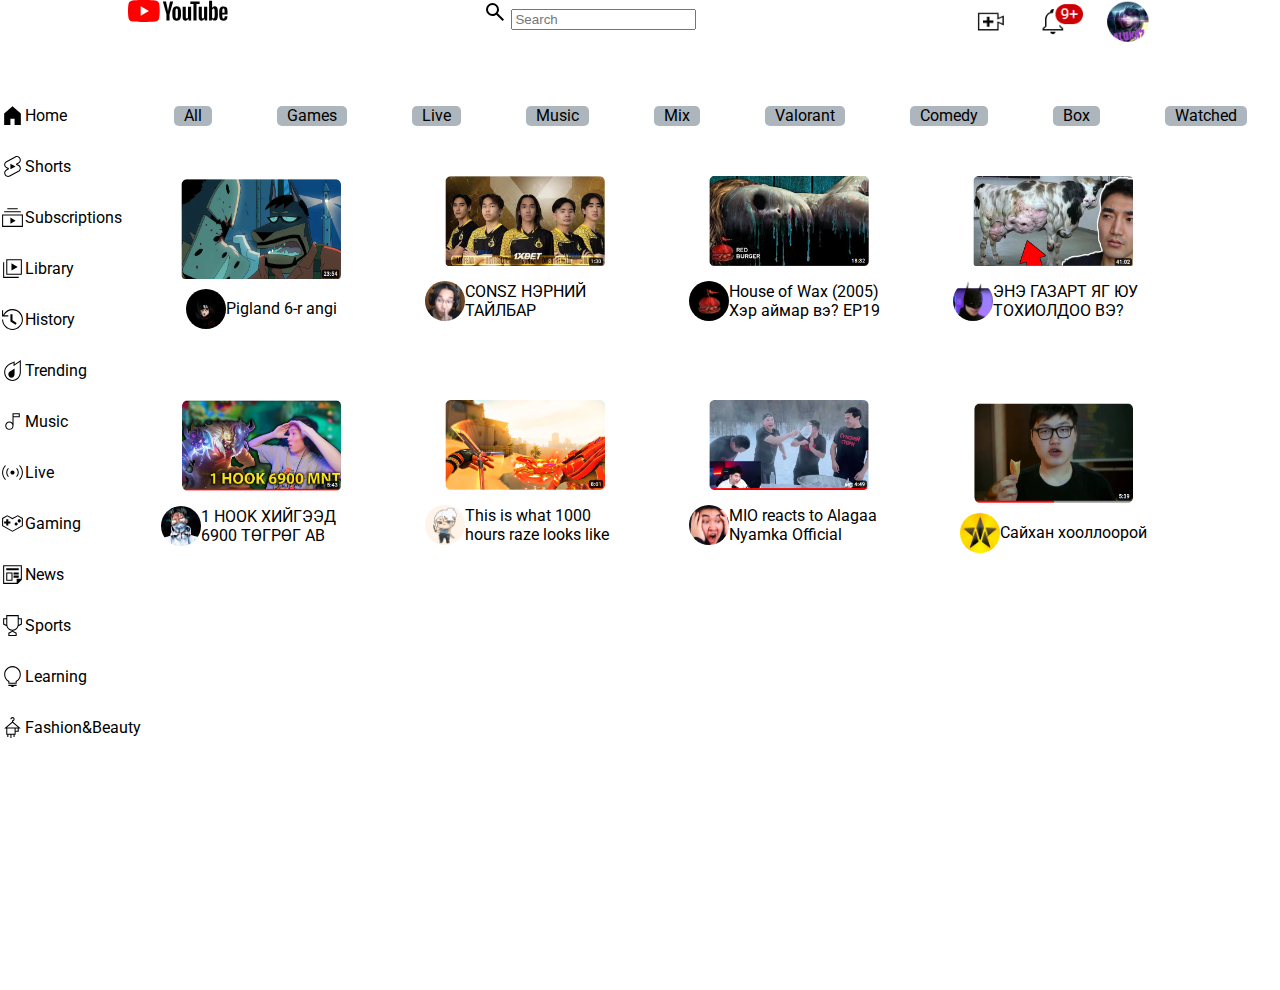
==== index.html @ 688a3539 "index.html" ====
<!DOCTYPE html>
<html lang="en">
  <head>
    <meta charset="UTF-8" />
    <meta name="viewport" content="width=device-width, initial-scale=1.0" />
    <title>Document</title>
    <link rel="stylesheet" href="yt.css" />
    <link rel="preconnect" href="https://fonts.googleapis.com" />
    <link rel="preconnect" href="https://fonts.gstatic.com" crossorigin />
    <link
      href="https://fonts.googleapis.com/css2?family=Roboto:ital,wght@0,100;0,300;0,400;0,500;0,700;0,900;1,100;1,300;1,400;1,500;1,700;1,900&display=swap"
      rel="stylesheet"
    />
  </head>
  <body>
    <header>
      <div class="YT"><img src="youtube.svg" alt="icon" /></div>
      <div class="input">
        <img src="search_FILL0_wght400_GRAD0_opsz24.svg" alt="icon" />
        <input type="text" placeholder="Search" />
      </div>
      <div class="signin">
        <img src="signin.png" alt="" height="50px" width="200px" />
      </div>
    </header>
    <main class="container">
      <div class="menu">
        <div class="menu1">
          <img src="home.svg" alt="" height="25px" width="25px" />
          <p>Home</p>
        </div>
        <div class="menu1">
          <img src="shorts.svg" alt="" height="25px" width="25px" />
          <p>Shorts</p>
        </div>
        <div class="menu1">
          <img
            src="subscriptions.svg"
            alt=""
            alt=""
            height="25px"
            width="25px"
          />
          <p>Subscriptions</p>
        </div>
        <div class="menu1">
          <img src="library.svg" alt="" height="25px" width="25px" />
          <p>Library</p>
        </div>
        <div class="menu1">
          <div class="menu1">
            <img src="history.svg" alt="" height="25px" width="25px" />
            <p>History</p>
          </div>
        </div>
        <div class="menu1">
          <img src="trending.svg" alt="" height="25px" width="25px" />
          <p>Trending</p>
        </div>
        <div class="menu1">
          <img src="music.svg" alt="" height="25px" width="25px" />
          <p>Music</p>
        </div>
        <div class="menu1">
          <img src="live.svg" alt="" height="25px" width="25px" />
          <p>Live</p>
        </div>
        <div class="menu1">
          <img src="gaming.svg" alt="" height="25px" width="25px" />
          <p>Gaming</p>
        </div>
        <div class="menu1">
          <img src="news.svg" alt="" height="25px" width="25px" />
          <p>News</p>
        </div>
        <div class="menu1">
          <img src="sports.svg" alt="" height="25px" width="25pxs" />
          <p>Sports</p>
        </div>
        <div class="menu1">
          <img src="learning.svg" alt="" height="25px" width="25px" />
          <p>Learning</p>
        </div>
        <div class="menu1">
          <img src="fashion.svg" alt="" height="25px" width="25px" />
          <p>Fashion&Beauty</p>
        </div>
      </div>
      <div class="content">
        <div class="filter">
          <p>All</p>
          <p>Games</p>
          <p>Live</p>
          <p>Music</p>
          <p>Mix</p>
          <p>Valorant</p>
          <p>Comedy</p>
          <p>Box</p>
          <p>Watched</p>
        </div>
        <div class="video">
          <div class="negvideo">
            <img class="vidimg" src="Pigland.png" alt="" />
            <div class="garchig">
              <img class="channel" src="uchiha itachi.jpg" alt="" />
              <p>Pigland 6-r angi</p>
            </div>
          </div>
          <div class="negvideo">
            <img class="vidimg" src="Mongolz IRS.png" alt="" />
            <div class="garchig">
              <img class="channel" src="daily clips of consz.jpg" alt="" />
              <p>CONSZ НЭРНИЙ ТАЙЛБАР</p>
            </div>
          </div>
          <div class="negvideo">
            <img class="vidimg" src="red burger her aimr ve.png" alt="" />
            <div class="garchig">
              <img class="channel" src="red bureegeer.jpg" alt="" />
              <p>House of Wax (2005) Хэр аймар вэ? EP19</p>
            </div>
          </div>

          <div class="negvideo">
            <img class="vidimg" src="tushig.png" alt="" />
            <div class="garchig">
              <img class="channel" src="tushig.jpg" alt="" />
              <p>ЭНЭ ГАЗАРТ ЯГ ЮУ ТОХИОЛДОО ВЭ?</p>
            </div>
          </div>
          <div class="negvideo">
            <img class="vidimg" src="saftaz.png" alt="" />
            <div class="garchig">
              <img class="channel" src="saftie.jpg" alt="" />
              <p>1 HOOK ХИЙГЭЭД 6900 ТӨГРӨГ АВ</p>
            </div>
          </div>
          <div class="negvideo">
            <img class="vidimg" src="Valorant.png" alt="" />
            <div class="garchig">
              <img class="channel" src="jett ysn ysn.jpg" alt="" />
              <p>This is what 1000 hours raze looks like</p>
            </div>
          </div>
          <div class="negvideo">
            <img class="vidimg" src="mio.png" alt="" />
            <div class="garchig">
              <img class="channel" src="mio.jpg" alt="" />
              <p>MIO reacts to Alagaa Nyamka Official</p>
            </div>
          </div>
          <div class="negvideo">
            <img class="vidimg" src="ASMR.png" alt="" />
            <div class="garchig">
              <img class="channel" src="asmr.jpg" alt="" />
              <p>Сайхан хооллоорой</p>
            </div>
          </div>
        </div>
      </div>
    </main>
    <footer></footer>
  </body>
</html>
---- yt.css ----
@media screen and (min-width: 1200px) {
  header {
    height: 10vh;
    width: 100vw;
    display: flex;
    justify-content: space-around;
  }
  .container {
    display: flex;
    flex-direction: row;
    width: 100%;
    height: 100vh;
  }
  .menu {
    flex-grow: 1;
    height: 100%;
  }
  .content {
    flex-direction: column;
    display: flex;
    flex-grow: 8;
    height: 100%;
  }
  body {
    margin: 0;
  }
  .menu1 {
    display: flex;
    justify-content: start;
    align-items: center;
  }
  .filter {
    flex-grow: 1;
    display: flex;
    flex-direction: row;
    justify-content: space-around;
    height: 50px;
  }
  .video {
    display: flex;
    /* justify-content: space-around; */
    padding: 20px;

    flex-grow: 25;
    flex-wrap: wrap;
    align-content: flex-start;
    gap: 5vw;
  }
  .filter p {
    background-color: #adb5bd;
    padding: 0px 10px;
    height: 20px;
    border-radius: 5px;
  }
  * {
    box-sizing: border-box;
  }
  .negvideo {
    display: flex;
    flex-direction: column;
    justify-content: space-around;
    align-items: center;
    width: 200px;
    height: 160px;
  }
  .vidimg {
    width: 160px;
    height: 100px;
  }
  .channel {
    height: 40px;
    width: 40px;
    border-radius: 20px;
  }
  .garchig {
    display: flex;
    flex-direction: row;
    justify-content: space-evenly;
    align-items: center;
  }
  p {
    font-family: "Roboto", sans-serif;
    font-weight: 400;
    font-style: normal;
  }
  .YT {
    width: 100px;
  }
  .menu1:hover {
    background-color: #adb5bd;
    transition: 0.4s;
    cursor: pointer;
  }
  .filter p:hover {
    color: white;
    background-color: #343a40;
    transition: 0.5s;
    cursor: pointer;
  }
}

@media screen and (min-width: 770px) and (max-width: 1199px) {
  header {
    height: 10vh;
    width: 100vw;
    display: flex;
    justify-content: space-around;
  }
  .container {
    display: flex;
    flex-direction: row;
    width: 100%;
    height: 100vh;
  }
  .menu {
    flex-grow: 1;
    height: 100%;
    width: 0%;
  }
  .content {
    flex-direction: column;
    display: flex;
    flex-grow: 8;
    height: 100%;
  }
  body {
    margin: 0;
  }
  .menu1 {
    display: flex;
    justify-content: start;
    align-items: center;
    flex-direction: column;
  }
  .filter {
    flex-grow: 1;
    display: flex;
    flex-direction: row;
    justify-content: space-around;
    height: 50px;
  }
  .video {
    display: flex;
    /* justify-content: space-around; */
    padding: 20px;

    flex-grow: 25;
    flex-wrap: wrap;
    align-content: flex-start;
    gap: 5vw;
  }
  .filter p {
    background-color: #adb5bd;
    padding: 0px 10px;
    height: 20px;
    border-radius: 5px;
  }
  * {
    box-sizing: border-box;
  }
  .negvideo {
    display: flex;
    flex-direction: column;
    justify-content: space-around;
    align-items: center;
    width: 200px;
    height: 160px;
  }
  .vidimg {
    width: 160px;
    height: 100px;
  }
  .channel {
    height: 40px;
    width: 40px;
    border-radius: 20px;
  }
  .garchig {
    display: flex;
    flex-direction: row;
    justify-content: space-evenly;
    align-items: center;
  }
  p {
    font-family: "Roboto", sans-serif;
    font-weight: 400;
    font-style: normal;
  }
  .YT {
    width: 100px;
  }
  .menu1:hover {
    background-color: #adb5bd;
    transition: 0.4s;
  }
  .filter p:hover {
    color: white;
    background-color: #343a40;
    transition: 0.5s;
  }
}
@media screen and (min-width: 480px) and (max-width: 769px) {
  header {
    height: 10vh;
    width: 100vw;
    display: flex;
    justify-content: space-around;
  }
  .container {
    display: flex;
    flex-direction: row;
    width: 100%;
    height: 100vh;
  }
  .menu {
    display: none;
  }
  .content {
    flex-direction: column;
    display: flex;
    flex-grow: 8;
    height: 100%;
  }
  body {
    margin: 0;
  }
  .menu1 {
    display: flex;
    justify-content: start;
    align-items: center;
    flex-direction: column;
  }
  .filter {
    flex-grow: 1;
    display: flex;
    flex-direction: row;
    justify-content: space-around;
    height: 50px;
  }
  .video {
    display: flex;
    /* justify-content: space-around; */
    padding: 20px;

    flex-grow: 25;
    flex-wrap: wrap;
    align-content: flex-start;
    gap: 5vw;
  }
  .filter p {
    background-color: #adb5bd;
    padding: 0px 10px;
    height: 20px;
    border-radius: 5px;
  }
  * {
    box-sizing: border-box;
  }
  .negvideo {
    display: flex;
    flex-direction: column;
    justify-content: space-around;
    align-items: center;
    width: 200px;
    height: 160px;
  }
  .vidimg {
    width: 160px;
    height: 100px;
  }
  .channel {
    height: 40px;
    width: 40px;
    border-radius: 20px;
  }
  .garchig {
    display: flex;
    flex-direction: row;
    justify-content: space-evenly;
    align-items: center;
  }
  p {
    font-family: "Roboto", sans-serif;
    font-weight: 400;
    font-style: normal;
  }
  .YT {
    width: 100px;
  }
  .menu1:hover {
    background-color: #adb5bd;
    transition: 0.4s;
  }
  .filter p:hover {
    color: white;
    background-color: #343a40;
    transition: 0.5s;
  }
}
@media screen and (max-width: 479px) {
  header {
    height: 10vh;
    width: 100vw;
    display: flex;
    justify-content: space-around;
  }
  .container {
    display: flex;
    flex-direction: row;
    width: 100%;
    height: 100vh;
  }
  .menu {
    display: none;
  }
  .content {
    flex-direction: column;
    display: flex;
    flex-grow: 8;
    height: 100%;
  }
  body {
    margin: 0;
  }
  .menu1 {
    display: flex;
    justify-content: start;
    align-items: center;
    flex-direction: column;
  }
  .filter {
    flex-grow: 1;
    display: flex;
    flex-direction: row;
    justify-content: space-around;
    height: 50px;
  }
  .video {
    display: flex;
    /* justify-content: space-around; */
    padding: 20px;

    flex-grow: 25;
    flex-wrap: wrap;
    align-content: flex-start;
    gap: 5vw;
  }
  .filter p {
    background-color: #adb5bd;
    padding: 0px 10px;
    height: 20px;
    border-radius: 5px;
  }
  * {
    box-sizing: border-box;
  }
  .negvideo {
    display: flex;
    flex-direction: column;
    justify-content: space-around;
    align-items: center;
    width: 200px;
    height: 160px;
  }
  .vidimg {
    width: 160px;
    height: 100px;
  }
  .channel {
    height: 40px;
    width: 40px;
    border-radius: 20px;
  }
  .garchig {
    display: flex;
    flex-direction: row;
    justify-content: space-evenly;
    align-items: center;
  }
  p {
    font-family: "Roboto", sans-serif;
    font-weight: 400;
    font-style: normal;
  }
  .YT {
    width: 100px;
  }
  .menu1:hover {
    background-color: #adb5bd;
    transition: 0.4s;
  }
  .filter p:hover {
    color: white;
    background-color: #343a40;
    transition: 0.5s;
  }
}
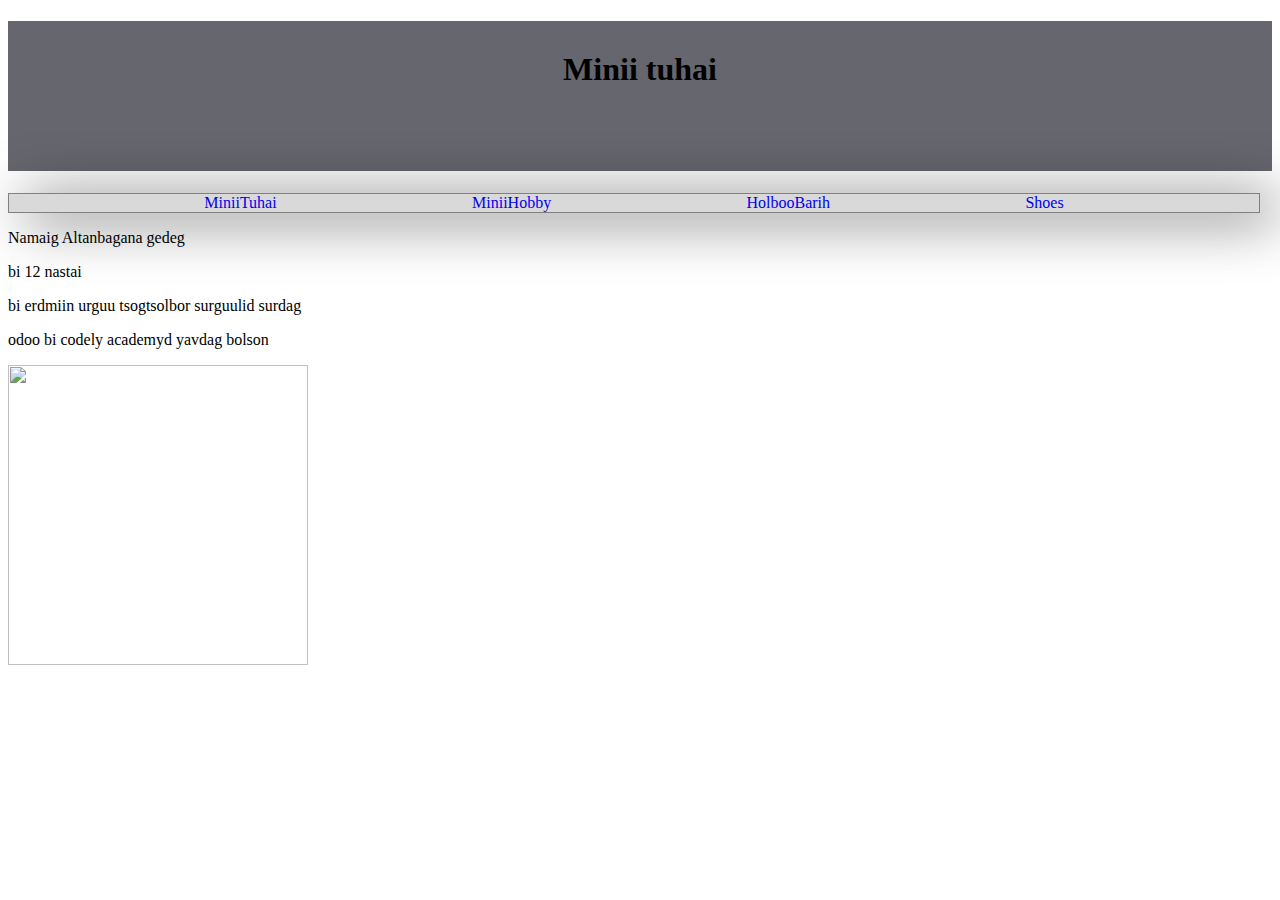
==== commit 2ded5ac9: "change1" ====
--- a/index.html
+++ b/index.html
@@ -1,164 +1,27 @@
 <!DOCTYPE html>
 <html lang="en">
-  <head>
-    <meta charset="UTF-8" />
-    <meta name="viewport" content="width=device-width, initial-scale=1.0" />
+<head>
+    <meta charset="UTF-8">
+    <meta name="viewport" content="width=device-width, initial-scale=1.0">
     <title>Document</title>
-    <link rel="stylesheet" href="yt.css" />
-    <link rel="preconnect" href="https://fonts.googleapis.com" />
-    <link rel="preconnect" href="https://fonts.gstatic.com" crossorigin />
-    <link
-      href="https://fonts.googleapis.com/css2?family=Roboto:ital,wght@0,100;0,300;0,400;0,500;0,700;0,900;1,100;1,300;1,400;1,500;1,700;1,900&display=swap"
-      rel="stylesheet"
-    />
-  </head>
-  <body>
-    <header>
-      <div class="YT"><img src="youtube.svg" alt="icon" /></div>
-      <div class="input">
-        <img src="search_FILL0_wght400_GRAD0_opsz24.svg" alt="icon" />
-        <input type="text" placeholder="Search" />
-      </div>
-      <div class="signin">
-        <img src="signin.png" alt="" height="50px" width="200px" />
-      </div>
-    </header>
-    <main class="container">
-      <div class="menu">
-        <div class="menu1">
-          <img src="home.svg" alt="" height="25px" width="25px" />
-          <p>Home</p>
-        </div>
-        <div class="menu1">
-          <img src="shorts.svg" alt="" height="25px" width="25px" />
-          <p>Shorts</p>
-        </div>
-        <div class="menu1">
-          <img
-            src="subscriptions.svg"
-            alt=""
-            alt=""
-            height="25px"
-            width="25px"
-          />
-          <p>Subscriptions</p>
-        </div>
-        <div class="menu1">
-          <img src="library.svg" alt="" height="25px" width="25px" />
-          <p>Library</p>
-        </div>
-        <div class="menu1">
-          <div class="menu1">
-            <img src="history.svg" alt="" height="25px" width="25px" />
-            <p>History</p>
-          </div>
-        </div>
-        <div class="menu1">
-          <img src="trending.svg" alt="" height="25px" width="25px" />
-          <p>Trending</p>
-        </div>
-        <div class="menu1">
-          <img src="music.svg" alt="" height="25px" width="25px" />
-          <p>Music</p>
-        </div>
-        <div class="menu1">
-          <img src="live.svg" alt="" height="25px" width="25px" />
-          <p>Live</p>
-        </div>
-        <div class="menu1">
-          <img src="gaming.svg" alt="" height="25px" width="25px" />
-          <p>Gaming</p>
-        </div>
-        <div class="menu1">
-          <img src="news.svg" alt="" height="25px" width="25px" />
-          <p>News</p>
-        </div>
-        <div class="menu1">
-          <img src="sports.svg" alt="" height="25px" width="25pxs" />
-          <p>Sports</p>
-        </div>
-        <div class="menu1">
-          <img src="learning.svg" alt="" height="25px" width="25px" />
-          <p>Learning</p>
-        </div>
-        <div class="menu1">
-          <img src="fashion.svg" alt="" height="25px" width="25px" />
-          <p>Fashion&Beauty</p>
-        </div>
-      </div>
-      <div class="content">
-        <div class="filter">
-          <p>All</p>
-          <p>Games</p>
-          <p>Live</p>
-          <p>Music</p>
-          <p>Mix</p>
-          <p>Valorant</p>
-          <p>Comedy</p>
-          <p>Box</p>
-          <p>Watched</p>
-        </div>
-        <div class="video">
-          <div class="negvideo">
-            <img class="vidimg" src="Pigland.png" alt="" />
-            <div class="garchig">
-              <img class="channel" src="uchiha itachi.jpg" alt="" />
-              <p>Pigland 6-r angi</p>
-            </div>
-          </div>
-          <div class="negvideo">
-            <img class="vidimg" src="Mongolz IRS.png" alt="" />
-            <div class="garchig">
-              <img class="channel" src="daily clips of consz.jpg" alt="" />
-              <p>CONSZ НЭРНИЙ ТАЙЛБАР</p>
-            </div>
-          </div>
-          <div class="negvideo">
-            <img class="vidimg" src="red burger her aimr ve.png" alt="" />
-            <div class="garchig">
-              <img class="channel" src="red bureegeer.jpg" alt="" />
-              <p>House of Wax (2005) Хэр аймар вэ? EP19</p>
-            </div>
-          </div>
+    <link rel="stylesheet" href="style.css">
+</head>
+<body> <h1>Minii tuhai</h1>
+   <div class="linkuud"> <a href="Altanbagana/Miniituhai.html"> MiniiTuhai</a>
+<a href="Altanbagana/myhobby.html"> MiniiHobby</a>
+<a href="holboobarih.html"> HolbooBarih</a>
+<a href="div.html"> Shoes</a>
 
-          <div class="negvideo">
-            <img class="vidimg" src="tushig.png" alt="" />
-            <div class="garchig">
-              <img class="channel" src="tushig.jpg" alt="" />
-              <p>ЭНЭ ГАЗАРТ ЯГ ЮУ ТОХИОЛДОО ВЭ?</p>
-            </div>
-          </div>
-          <div class="negvideo">
-            <img class="vidimg" src="saftaz.png" alt="" />
-            <div class="garchig">
-              <img class="channel" src="saftie.jpg" alt="" />
-              <p>1 HOOK ХИЙГЭЭД 6900 ТӨГРӨГ АВ</p>
-            </div>
-          </div>
-          <div class="negvideo">
-            <img class="vidimg" src="Valorant.png" alt="" />
-            <div class="garchig">
-              <img class="channel" src="jett ysn ysn.jpg" alt="" />
-              <p>This is what 1000 hours raze looks like</p>
-            </div>
-          </div>
-          <div class="negvideo">
-            <img class="vidimg" src="mio.png" alt="" />
-            <div class="garchig">
-              <img class="channel" src="mio.jpg" alt="" />
-              <p>MIO reacts to Alagaa Nyamka Official</p>
-            </div>
-          </div>
-          <div class="negvideo">
-            <img class="vidimg" src="ASMR.png" alt="" />
-            <div class="garchig">
-              <img class="channel" src="asmr.jpg" alt="" />
-              <p>Сайхан хооллоорой</p>
-            </div>
-          </div>
-        </div>
-      </div>
-    </main>
-    <footer></footer>
-  </body>
-</html>
+   </div>
+<p>Namaig Altanbagana gedeg</p>
+<p>bi 12 nastai</p>
+<p>bi erdmiin urguu tsogtsolbor surguulid surdag</p>
+<p>odoo bi codely academyd yavdag bolson</p>
+<img src="349151165_1401401393977089_5096860635687781565_n.jpg" alt="" height="300" width="300">
+
+
+
+
+    
+</body>
+</html>--- a/style.css
+++ b/style.css
@@ -0,0 +1,21 @@
+h1{
+  background-color: #66666e ; height: 120px; text-align: center;
+  padding-top: 30px;
+}
+div{
+    border: 1px solid gray;    
+    box-shadow: 16px 5px 55px 0px rgba(0,0,0,0.75);
+    -webkit-box-shadow: 16px 5px 55px 0px rgba(0,0,0,0.75);
+    -moz-box-shadow: 16px 5px 55px 0px rgba(0,0,0,0.75);
+width: 300px;
+}
+
+.linkuud {
+  background-color: #d9d9d9; text-align: center; width: 1250px;
+  display: flex;
+  justify-content: space-evenly;
+  
+}
+a{
+  text-decoration: none;
+}
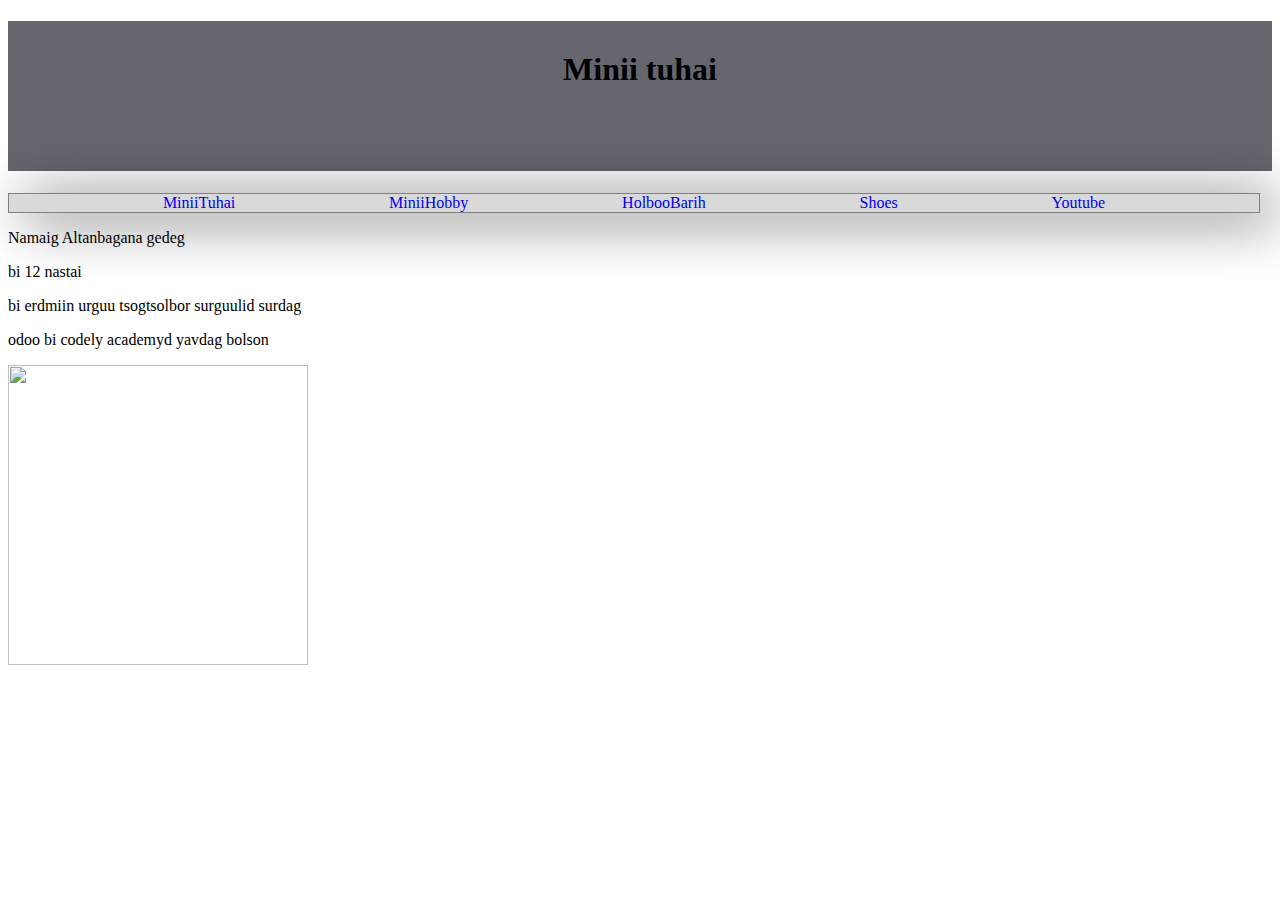
==== commit 28521332: "change2" ====
--- a/index.html
+++ b/index.html
@@ -1,27 +1,29 @@
 <!DOCTYPE html>
 <html lang="en">
-<head>
-    <meta charset="UTF-8">
-    <meta name="viewport" content="width=device-width, initial-scale=1.0">
+  <head>
+    <meta charset="UTF-8" />
+    <meta name="viewport" content="width=device-width, initial-scale=1.0" />
     <title>Document</title>
-    <link rel="stylesheet" href="style.css">
-</head>
-<body> <h1>Minii tuhai</h1>
-   <div class="linkuud"> <a href="Altanbagana/Miniituhai.html"> MiniiTuhai</a>
-<a href="Altanbagana/myhobby.html"> MiniiHobby</a>
-<a href="holboobarih.html"> HolbooBarih</a>
-<a href="div.html"> Shoes</a>
-
-   </div>
-<p>Namaig Altanbagana gedeg</p>
-<p>bi 12 nastai</p>
-<p>bi erdmiin urguu tsogtsolbor surguulid surdag</p>
-<p>odoo bi codely academyd yavdag bolson</p>
-<img src="349151165_1401401393977089_5096860635687781565_n.jpg" alt="" height="300" width="300">
-
-
-
-
-    
-</body>
-</html>+    <link rel="stylesheet" href="style.css" />
+  </head>
+  <body>
+    <h1>Minii tuhai</h1>
+    <div class="linkuud">
+      <a href="Altanbagana/Miniituhai.html"> MiniiTuhai</a>
+      <a href="Altanbagana/myhobby.html"> MiniiHobby</a>
+      <a href="holboobarih.html"> HolbooBarih</a>
+      <a href="div.html"> Shoes</a>
+      <a href="YT.html">Youtube</a>
+    </div>
+    <p>Namaig Altanbagana gedeg</p>
+    <p>bi 12 nastai</p>
+    <p>bi erdmiin urguu tsogtsolbor surguulid surdag</p>
+    <p>odoo bi codely academyd yavdag bolson</p>
+    <img
+      src="349151165_1401401393977089_5096860635687781565_n.jpg"
+      alt=""
+      height="300"
+      width="300"
+    />
+  </body>
+</html>
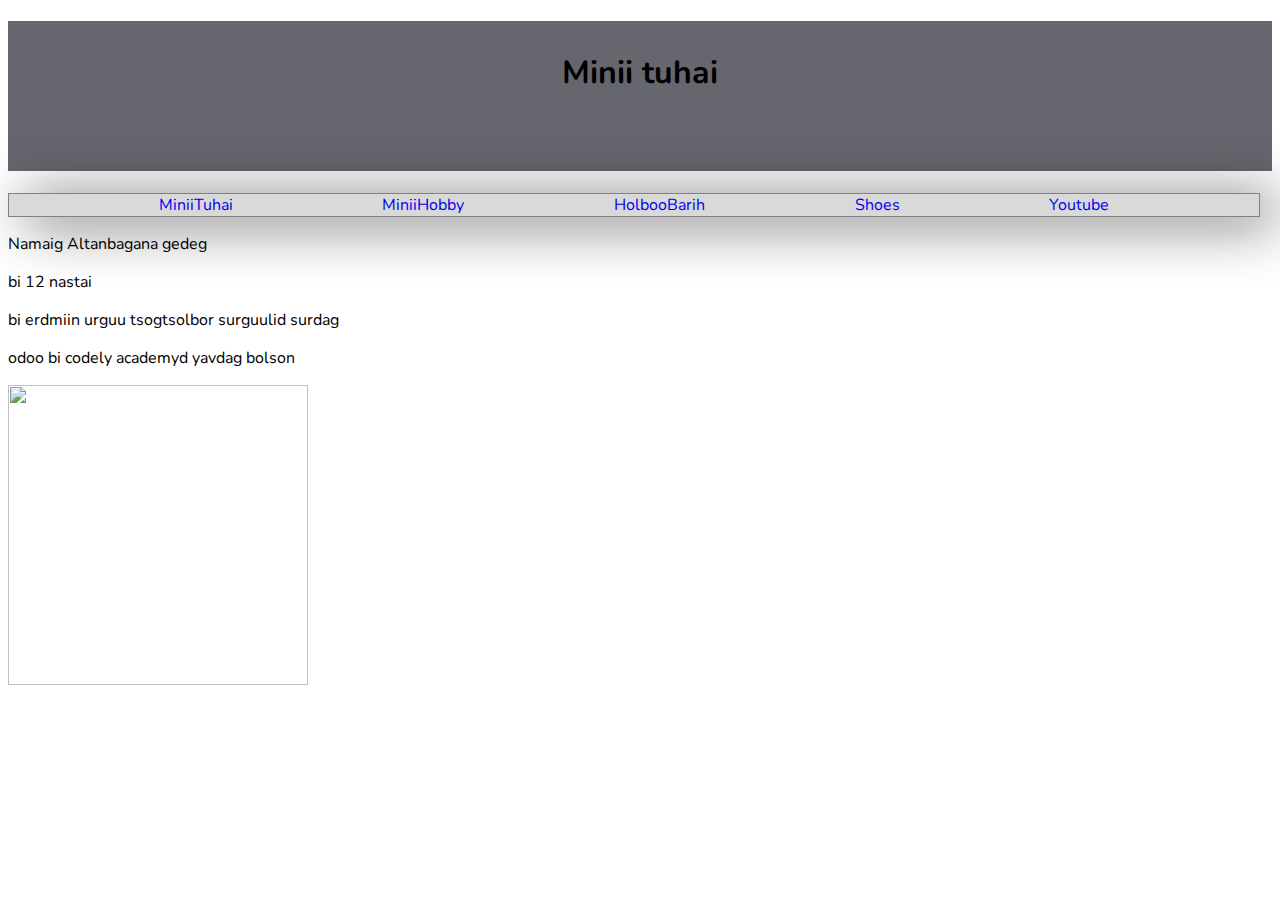
==== commit 236d3dc8: "change2" ====
--- a/index.html
+++ b/index.html
@@ -5,6 +5,12 @@
     <meta name="viewport" content="width=device-width, initial-scale=1.0" />
     <title>Document</title>
     <link rel="stylesheet" href="style.css" />
+    <link rel="preconnect" href="https://fonts.googleapis.com" />
+    <link rel="preconnect" href="https://fonts.gstatic.com" crossorigin />
+    <link
+      href="https://fonts.googleapis.com/css2?family=Nunito:ital,wght@0,200..1000;1,200..1000&family=Rubik:ital,wght@0,300..900;1,300..900&display=swap"
+      rel="stylesheet"
+    />
   </head>
   <body>
     <h1>Minii tuhai</h1>
--- a/style.css
+++ b/style.css
@@ -1,21 +1,31 @@
-h1{
-  background-color: #66666e ; height: 120px; text-align: center;
+h1 {
+  background-color: #66666e;
+  height: 120px;
+  text-align: center;
   padding-top: 30px;
 }
-div{
-    border: 1px solid gray;    
-    box-shadow: 16px 5px 55px 0px rgba(0,0,0,0.75);
-    -webkit-box-shadow: 16px 5px 55px 0px rgba(0,0,0,0.75);
-    -moz-box-shadow: 16px 5px 55px 0px rgba(0,0,0,0.75);
-width: 300px;
+div {
+  border: 1px solid gray;
+  box-shadow: 16px 5px 55px 0px rgba(0, 0, 0, 0.75);
+  -webkit-box-shadow: 16px 5px 55px 0px rgba(0, 0, 0, 0.75);
+  -moz-box-shadow: 16px 5px 55px 0px rgba(0, 0, 0, 0.75);
+  width: 300px;
 }
 
 .linkuud {
-  background-color: #d9d9d9; text-align: center; width: 1250px;
+  background-color: #d9d9d9;
+  text-align: center;
+  width: 1250px;
   display: flex;
   justify-content: space-evenly;
-  
 }
-a{
+a {
   text-decoration: none;
 }
+
+* {
+  font-family: "Nunito", sans-serif;
+  font-optical-sizing: auto;
+  font-weight: weight;
+  font-style: normal;
+}
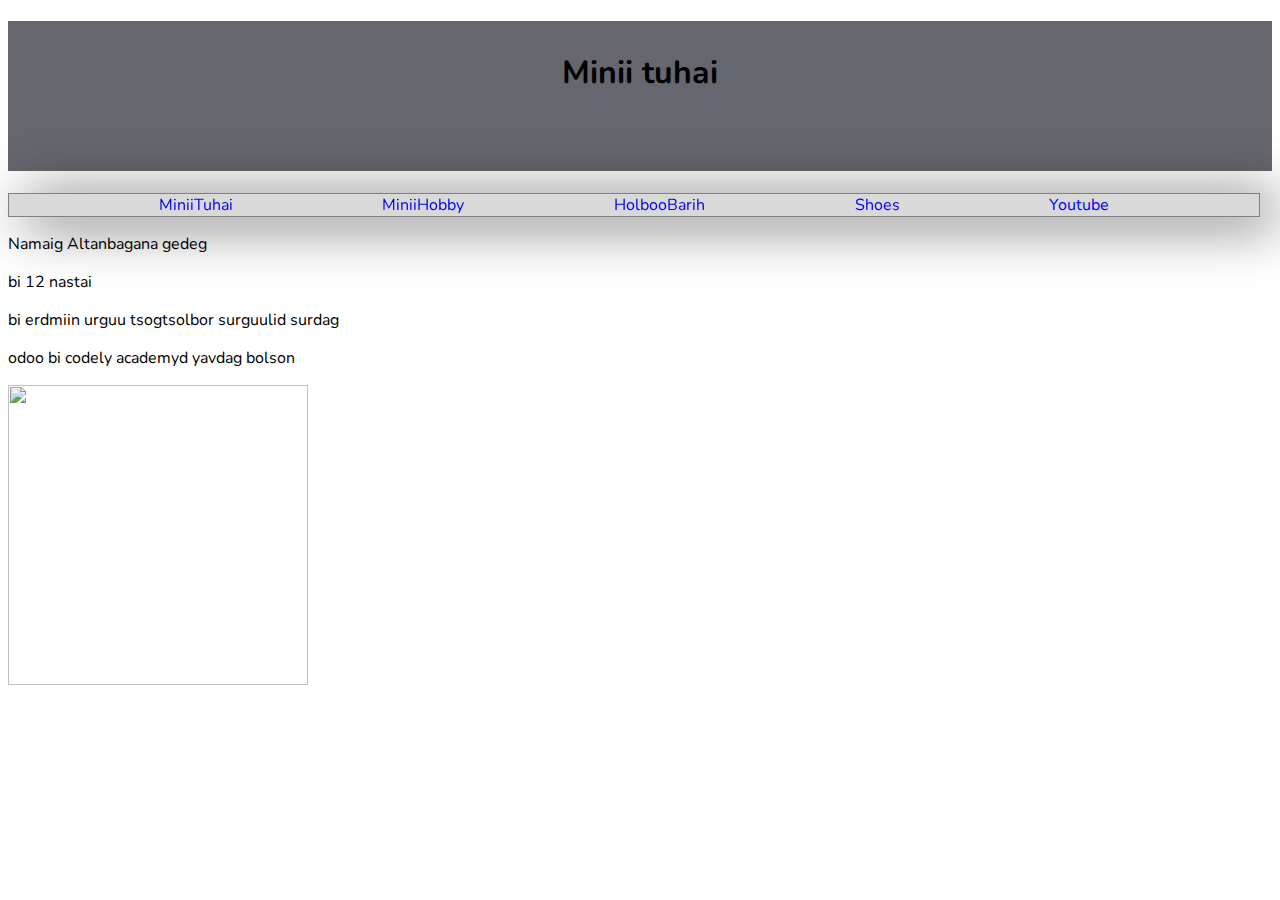
==== commit 57c8d882: "change" ====
--- a/index.html
+++ b/index.html
@@ -11,22 +11,27 @@
       href="https://fonts.googleapis.com/css2?family=Nunito:ital,wght@0,200..1000;1,200..1000&family=Rubik:ital,wght@0,300..900;1,300..900&display=swap"
       rel="stylesheet"
     />
+    <link rel="stylesheet" href="hover.css" />
   </head>
   <body>
     <h1>Minii tuhai</h1>
     <div class="linkuud">
-      <a href="Altanbagana/Miniituhai.html"> MiniiTuhai</a>
-      <a href="Altanbagana/myhobby.html"> MiniiHobby</a>
-      <a href="holboobarih.html"> HolbooBarih</a>
-      <a href="div.html"> Shoes</a>
-      <a href="YT.html">Youtube</a>
+      <a href="index.html" class="hvr-underline-from-center"> MiniiTuhai</a>
+      <a href="myhobby.html" class="hvr-float-shadow"> MiniiHobby</a>
+      <a href="holboobarih.html" class="hvr-underline-from-right">
+        HolbooBarih</a
+      >
+      <a href="div.html" class="hvr-shutter-out-horizontal contact-buttons">
+        Shoes</a
+      >
+      <a href="youtube/YT.html">Youtube</a>
     </div>
     <p>Namaig Altanbagana gedeg</p>
     <p>bi 12 nastai</p>
     <p>bi erdmiin urguu tsogtsolbor surguulid surdag</p>
     <p>odoo bi codely academyd yavdag bolson</p>
     <img
-      src="349151165_1401401393977089_5096860635687781565_n.jpg"
+      src="images/349151165_1401401393977089_5096860635687781565_n.jpg"
       alt=""
       height="300"
       width="300"
--- a/hover.css
+++ b/hover.css
@@ -0,0 +1,172 @@
+/* Underline From Center */
+.hvr-underline-from-center {
+    display: inline-block;
+    vertical-align: middle;
+    -webkit-transform: perspective(1px) translateZ(0);
+    transform: perspective(1px) translateZ(0);
+    box-shadow: 0 0 1px rgba(0, 0, 0, 0);
+    position: relative;
+    overflow: hidden;
+  }
+  .hvr-underline-from-center:before {
+    content: "";
+    position: absolute;
+    z-index: -1;
+    left: 51%;
+    right: 51%;
+    bottom: 0;
+    background: #11C86D;
+    height: 4px;
+    -webkit-transition-property: left, right;
+    transition-property: left, right;
+    -webkit-transition-duration: 0.3s;
+    transition-duration: 0.3s;
+    -webkit-transition-timing-function: ease-out;
+    transition-timing-function: ease-out;
+  }
+  .hvr-underline-from-center:hover:before, .hvr-underline-from-center:focus:before, .hvr-underline-from-center:active:before {
+    left: 0;
+    right: 0;
+  }
+  
+  /* Underline From Right */
+  .hvr-underline-from-right {
+    display: inline-block;
+    vertical-align: middle;
+    -webkit-transform: perspective(1px) translateZ(0);
+    transform: perspective(1px) translateZ(0);
+    box-shadow: 0 0 1px rgba(0, 0, 0, 0);
+    position: relative;
+    overflow: hidden;
+  }
+  .hvr-underline-from-right:before {
+    content: "";
+    position: absolute;
+    z-index: -1;
+    left: 100%;
+    right: 0;
+    bottom: 0;
+    background: #11C86D;
+    height: 4px;
+    -webkit-transition-property: left;
+    transition-property: left;
+    -webkit-transition-duration: 0.3s;
+    transition-duration: 0.3s;
+    -webkit-transition-timing-function: ease-out;
+    transition-timing-function: ease-out;
+  }
+  .hvr-underline-from-right:hover:before, .hvr-underline-from-right:focus:before, .hvr-underline-from-right:active:before {
+    left: 0;
+  }
+
+  /* Underline From Left */
+.hvr-underline-from-left {
+    display: inline-block;
+    vertical-align: middle;
+    -webkit-transform: perspective(1px) translateZ(0);
+    transform: perspective(1px) translateZ(0);
+    box-shadow: 0 0 1px rgba(0, 0, 0, 0);
+    position: relative;
+    overflow: hidden;
+  }
+  .hvr-underline-from-left:before {
+    content: "";
+    position: absolute;
+    z-index: -1;
+    left: 0;
+    right: 100%;
+    bottom: 0;
+    background: #11C86D;
+    height: 4px;
+    -webkit-transition-property: right;
+    transition-property: right;
+    -webkit-transition-duration: 0.3s;
+    transition-duration: 0.3s;
+    -webkit-transition-timing-function: ease-out;
+    transition-timing-function: ease-out;
+  }
+  .hvr-underline-from-left:hover:before, .hvr-underline-from-left:focus:before, .hvr-underline-from-left:active:before {
+    right: 0;
+  }
+
+  /* Float Shadow */
+.hvr-float-shadow {
+    display: inline-block;
+    vertical-align: middle;
+    -webkit-transform: perspective(1px) translateZ(0);
+    transform: perspective(1px) translateZ(0);
+    box-shadow: 0 0 1px rgba(0, 0, 0, 0);
+    position: relative;
+    -webkit-transition-duration: 0.3s;
+    transition-duration: 0.3s;
+    -webkit-transition-property: transform;
+    transition-property: transform;
+  }
+  .hvr-float-shadow:before {
+    pointer-events: none;
+    position: absolute;
+    z-index: -1;
+    content: '';
+    top: 100%;
+    left: 5%;
+    height: 10px;
+    width: 90%;
+    opacity: 0;
+    background: -webkit-radial-gradient(center, ellipse, rgba(0, 0, 0, 0.35) 0%, rgba(0, 0, 0, 0) 80%);
+    background: radial-gradient(ellipse at center, rgba(0, 0, 0, 0.35) 0%, rgba(0, 0, 0, 0) 80%);
+    -webkit-transition-duration: 0.3s;
+    transition-duration: 0.3s;
+    -webkit-transition-property: transform, opacity;
+    transition-property: transform, opacity;
+  }
+  .hvr-float-shadow:hover, .hvr-float-shadow:focus, .hvr-float-shadow:active {
+    -webkit-transform: translateY(-5px);
+    transform: translateY(-5px);
+  }
+  .hvr-float-shadow:hover:before, .hvr-float-shadow:focus:before, .hvr-float-shadow:active:before {
+    opacity: 1;
+    -webkit-transform: translateY(5px);
+    transform: translateY(5px);
+  }
+
+  /* Shutter Out Horizontal */
+.hvr-shutter-out-horizontal {
+    display: inline-block;
+    vertical-align: middle;
+    -webkit-transform: perspective(1px) translateZ(0);
+    transform: perspective(1px) translateZ(0);
+    box-shadow: 0 0 1px rgba(0, 0, 0, 0);
+    position: relative;
+    /* background: #e1e1e1;  background өнгөө сонгож болно*/ 
+    -webkit-transition-property: color;
+    transition-property: color;
+    -webkit-transition-duration: 0.3s;
+    transition-duration: 0.3s;
+  }
+  .hvr-shutter-out-horizontal:before {
+    content: "";
+    position: absolute;
+    z-index: -1;
+    top: 0;
+    bottom: 0;
+    left: 0;
+    right: 0;
+    background: #11C86D;
+    -webkit-transform: scaleX(0);
+    transform: scaleX(0);
+    -webkit-transform-origin: 50%;
+    transform-origin: 50%;
+    -webkit-transition-property: transform;
+    transition-property: transform;
+    -webkit-transition-duration: 0.3s;
+    transition-duration: 0.3s;
+    -webkit-transition-timing-function: ease-out;
+    transition-timing-function: ease-out;
+  }
+  .hvr-shutter-out-horizontal:hover, .hvr-shutter-out-horizontal:focus, .hvr-shutter-out-horizontal:active {
+    color: white;
+  }
+  .hvr-shutter-out-horizontal:hover:before, .hvr-shutter-out-horizontal:focus:before, .hvr-shutter-out-horizontal:active:before {
+    -webkit-transform: scaleX(1);
+    transform: scaleX(1);
+  }